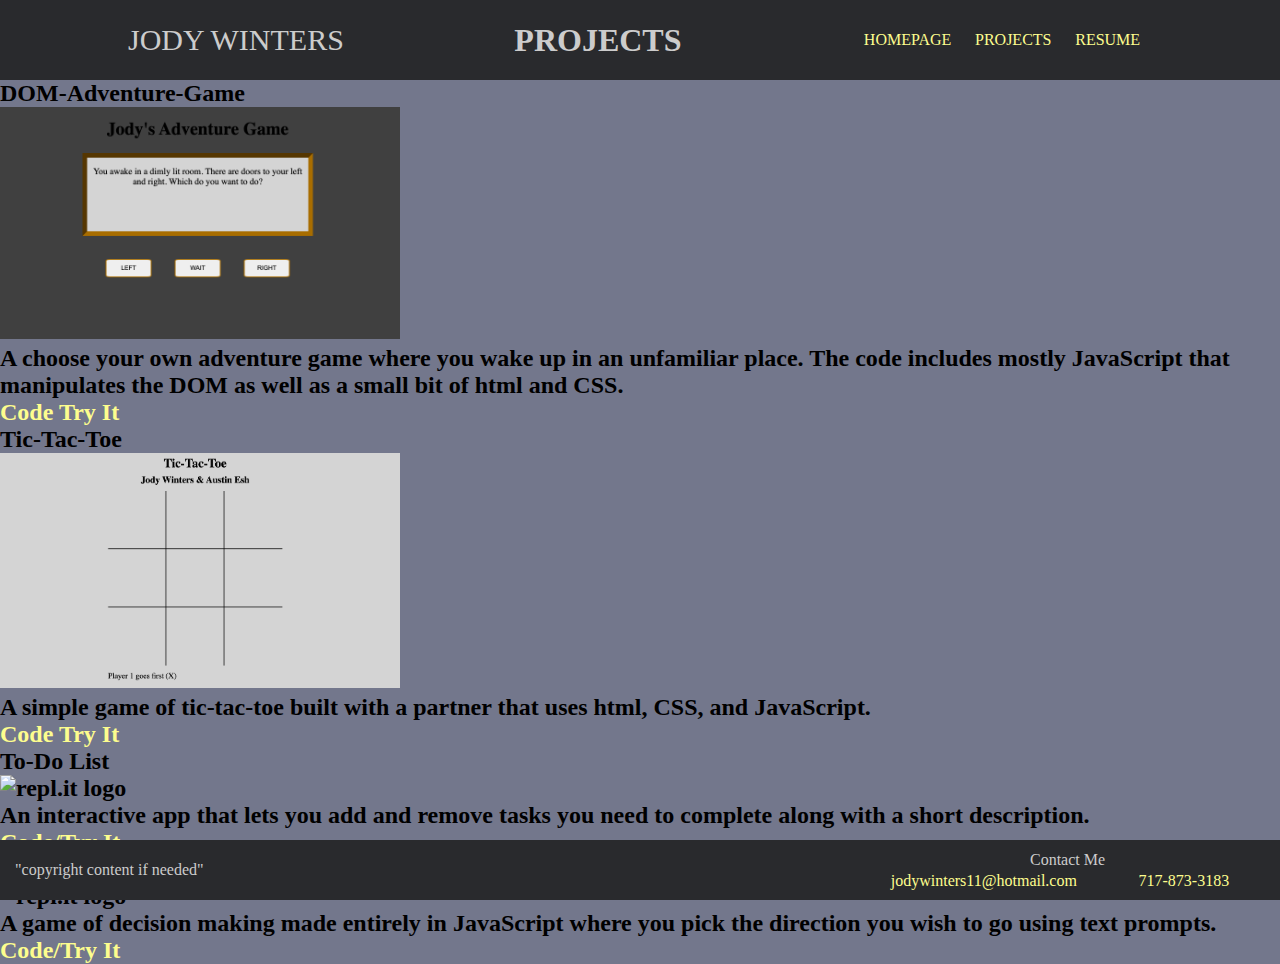
==== projects.html @ e2728ff3 "Adding css pages for project and homepage html's" ====
<!DOCTYPE html>
<html lang="en" dir="ltr">
  <head>
    <meta charset="utf-8">
    <title>Portfolio</title>
    <link rel="stylesheet" href="header-footer.css">
    <link rel="stylesheet" href="projects.css">
  </head>
  <body>
    <header>
      <p>Jody Winters</p>
      <h1>Projects</h1>
      <nav>
        <ul>
          <li><a href="index.html">Homepage</a></li>
          <li><a href="projects.html">Projects</a></li>
          <li><a href="resume.html">Resume</a></li>
        </ul>
      </nav>
    </header>
    <section>
      <h2>DOM-Adventure-Game<h2>
      <figure>
        <img alt="A picture of my dom-adventure game" width=400px src="images/dom-adventure.png">
        <figcaption>A choose your own adventure game where you wake up in an unfamiliar place. The code includes mostly JavaScript that manipulates the DOM as well as a small bit of html and CSS.</figcaption>
      </figure>
      <a href="https://github.com/JodyWinters/dom-adventure-game">Code</a>
      <a href="https://jodywinters.github.io/dom-adventure-game/index.html">Try It</a>
    </section>

    <section>
      <h2>Tic-Tac-Toe<h2>
      <figure>
        <img alt="A picture of my tic-tac-toe game" width=400px src="images/tic-tac-toe.png">
        <figcaption>A simple game of tic-tac-toe built with a partner that uses html, CSS, and JavaScript.</figcaption>
      </figure>
      <a href="https://github.com/JodyWinters/tic-tac-toe">Code</a>
      <a href="https://jodywinters.github.io/tic-tac-toe/">Try It</a>
    </section>

    <section>
      <h2>To-Do List<h2>
      <figure>
        <img alt="repl.it logo" src="https://via.placeholder.com/300">
        <figcaption>An interactive app that lets you add and remove tasks you need to complete along with a short description.</figcaption>
      </figure>
      <a href="https://repl.it/@JodyWinters/To-Do-List-Manager#index.js">Code/Try It</a>
    </section>

    <section>
      <h2>Choose Your Own Adventure<h2>
      <figure>
        <img alt="repl.it logo" src="https://via.placeholder.com/300">
        <figcaption>A game of decision making made entirely in JavaScript where you pick the direction you wish to go using text prompts.</figcaption>
      </figure>
      <a href="https://repl.it/@JodyWinters/Choose-Your-Own-Adventure#index.js">Code/Try It</a>
    </section>


    <footer>
      <p>"copyright content if needed"</p>
      <div class="contactLinks">
        <p>Contact Me</p>
        <nav>
          <a href="mailto:jodywinters11@hotmail.com">jodywinters11@hotmail.com</a>
          <a href="tel:+7178733183">717-873-3183</a>
        </nav>
        </div>
    </footer>

  </body>
</html>
---- header-footer.css ----
* {
  padding: 0;
  margin: 0;
  box-sizing: border-box;
}

header {
  display: flex;
  flex-direction: column;
  align-items: center;
  background: #292a2d;
  position: sticky;
  top: -0.5px;
  text-transform: uppercase;
}

h1 {
  color: #cccccc;
}
ul {
  display: flex;
  list-style: none;
  justify-content: space-around;
  width: 500px;
}

header p {
  font-size: 30px;
  color: #cccccc;
}

a {
  text-decoration: none;
  color: #fdfd8e;
}

footer {
  background: #292a2d;
  width: 100vw;
  display: flex;
  justify-content: space-between;
  align-items: center;
  position: fixed;
  bottom: 0;
  height: 60px;
}

footer div {
  display: flex;
  flex-direction: column;
  align-items: center;
  margin-right: 20px;
}

footer p {
  margin-left: 15px;
  color: #cccccc;
}

nav p {
  color: #cccccc;
}

div nav {
  display: flex;
  flex-direction: column;
  align-items: center;
}

footer nav a {
  margin-top: 3px;
}

@media (min-width:600px) {
  footer nav {
    flex-direction: row;
    width: 400px;
    justify-content: space-around;
  }
}

@media (min-width: 900px) {
  header {
    flex-direction: row;
    justify-content: space-between;
    height: 80px;
    padding-right: 10vw;
    padding-left: 10vw;
  }

  ul {
    width: 300px;
  }
}
---- projects.css ----
body {
  background: #73778c;
}
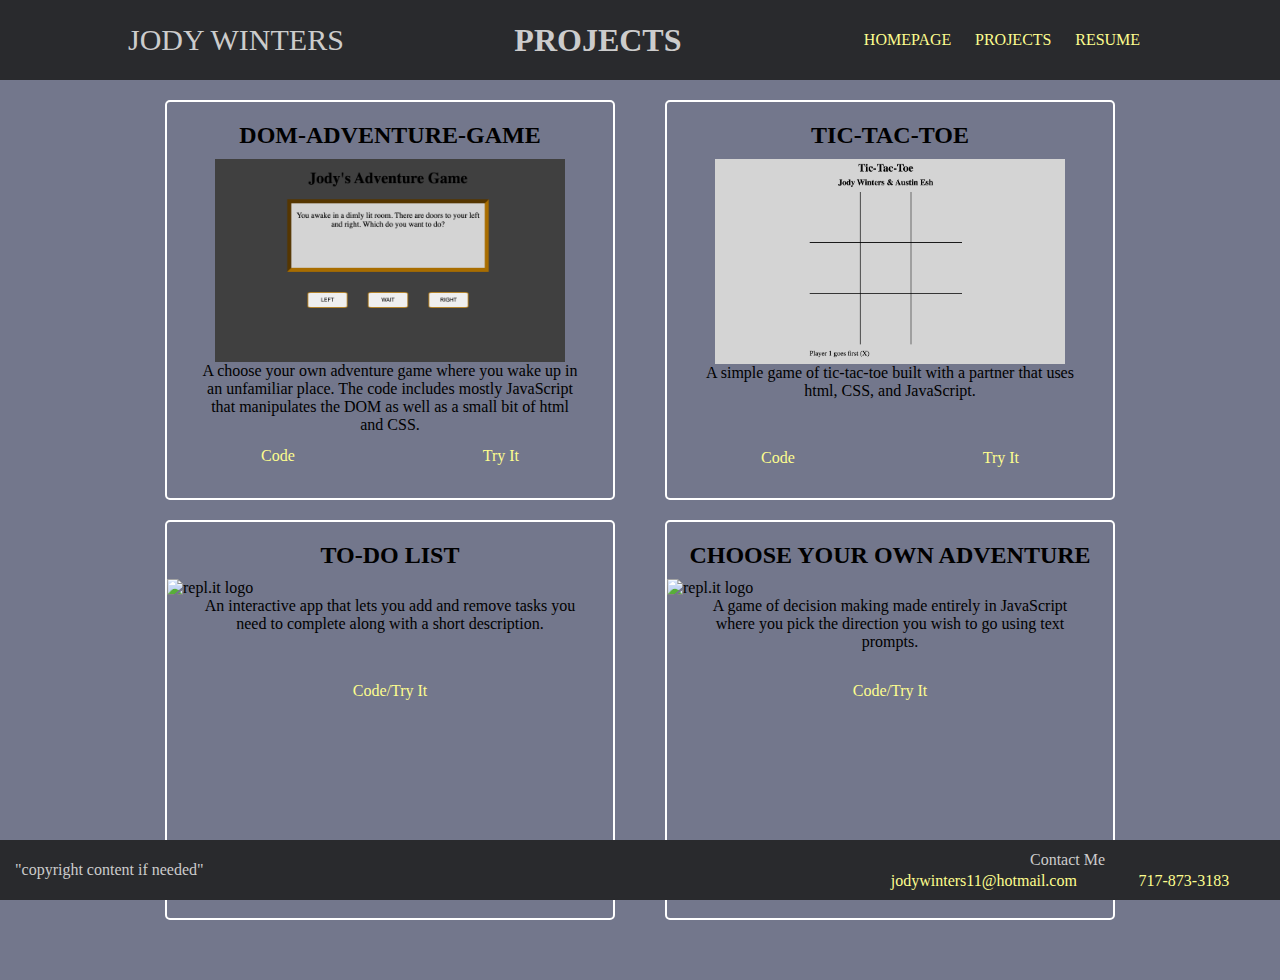
==== commit 9ebbc223: "Changes to layout for homepage and project page" ====
--- a/projects.html
+++ b/projects.html
@@ -18,43 +18,51 @@
         </ul>
       </nav>
     </header>
-    <section>
-      <h2>DOM-Adventure-Game<h2>
-      <figure>
-        <img alt="A picture of my dom-adventure game" width=400px src="images/dom-adventure.png">
-        <figcaption>A choose your own adventure game where you wake up in an unfamiliar place. The code includes mostly JavaScript that manipulates the DOM as well as a small bit of html and CSS.</figcaption>
-      </figure>
-      <a href="https://github.com/JodyWinters/dom-adventure-game">Code</a>
-      <a href="https://jodywinters.github.io/dom-adventure-game/index.html">Try It</a>
-    </section>
+    <div>
+      <section>
+        <h2>DOM-Adventure-Game</h2>
+        <figure>
+          <img alt="A picture of my dom-adventure game" width=350px src="images/dom-adventure.png">
+          <figcaption>A choose your own adventure game where you wake up in an unfamiliar place. The code includes mostly JavaScript that manipulates the DOM as well as a small bit of html and CSS.</figcaption>
+        </figure>
+        <nav class="projectLink">
+          <a href="https://github.com/JodyWinters/dom-adventure-game">Code</a>
+          <a href="https://jodywinters.github.io/dom-adventure-game/index.html">Try It</a>
+        </nav>
+      </section>
 
-    <section>
-      <h2>Tic-Tac-Toe<h2>
-      <figure>
-        <img alt="A picture of my tic-tac-toe game" width=400px src="images/tic-tac-toe.png">
-        <figcaption>A simple game of tic-tac-toe built with a partner that uses html, CSS, and JavaScript.</figcaption>
-      </figure>
-      <a href="https://github.com/JodyWinters/tic-tac-toe">Code</a>
-      <a href="https://jodywinters.github.io/tic-tac-toe/">Try It</a>
-    </section>
+      <section>
+        <h2>Tic-Tac-Toe</h2>
+        <figure>
+          <img alt="A picture of my tic-tac-toe game" width=350px src="images/tic-tac-toe.png">
+          <figcaption>A simple game of tic-tac-toe built with a partner that uses html, CSS, and JavaScript.</figcaption>
+        </figure>
+        <nav class="projectLink">
+          <a href="https://github.com/JodyWinters/tic-tac-toe">Code</a>
+          <a href="https://jodywinters.github.io/tic-tac-toe/">Try It</a>
+        </nav>
+      </section>
+    </div>
 
-    <section>
-      <h2>To-Do List<h2>
-      <figure>
-        <img alt="repl.it logo" src="https://via.placeholder.com/300">
-        <figcaption>An interactive app that lets you add and remove tasks you need to complete along with a short description.</figcaption>
-      </figure>
-      <a href="https://repl.it/@JodyWinters/To-Do-List-Manager#index.js">Code/Try It</a>
-    </section>
+    <div>
+      <section>
+        <h2>To-Do List</h2>
+        <figure>
+          <img alt="repl.it logo" src="https://via.placeholder.com/300x200">
+          <figcaption>An interactive app that lets you add and remove tasks you need to complete along with a short description.</figcaption>
+        </figure>
+        <a href="https://repl.it/@JodyWinters/To-Do-List-Manager#index.js">Code/Try It</a>
+      </section>
 
-    <section>
-      <h2>Choose Your Own Adventure<h2>
-      <figure>
-        <img alt="repl.it logo" src="https://via.placeholder.com/300">
-        <figcaption>A game of decision making made entirely in JavaScript where you pick the direction you wish to go using text prompts.</figcaption>
-      </figure>
-      <a href="https://repl.it/@JodyWinters/Choose-Your-Own-Adventure#index.js">Code/Try It</a>
-    </section>
+      <section>
+        <h2>Choose Your Own Adventure</h2>
+        <figure>
+          <img alt="repl.it logo" src="https://via.placeholder.com/300x200">
+          <figcaption>A game of decision making made entirely in JavaScript where you pick the direction you wish to go using text prompts.</figcaption>
+        </figure>
+        <a href="https://repl.it/@JodyWinters/Choose-Your-Own-Adventure#index.js">Code/Try It</a>
+      </section>
+    </div>
 
 
     <footer>
--- a/header-footer.css
+++ b/header-footer.css
@@ -2,6 +2,10 @@
   padding: 0;
   margin: 0;
   box-sizing: border-box;
+}
+
+body {
+  padding-bottom: 60px;
 }
 
 header {
--- a/projects.css
+++ b/projects.css
@@ -1,3 +1,60 @@
 body {
   background: #73778c;
 }
+
+div {
+  display: flex;
+  flex-direction: column;
+  align-items: center;
+}
+
+img {
+  margin-top: 5px;
+  display: block;
+  margin-left: auto;
+  margin-right: auto;
+}
+
+section {
+  width: 400px;
+  border: 2px solid white;
+  border-radius: 5px;
+  height: 400px;
+  width: 450px;
+  margin-top: 20px;
+}
+
+h2 {
+  text-align: center;
+  margin-top: 20px;
+  margin-bottom: 10px;
+  text-transform: uppercase;
+}
+.projectLink {
+  display: flex;
+  flex-direction: row;
+  justify-content: space-around;
+}
+
+figure+a {
+  display: block;
+  text-align: center;
+}
+
+figcaption {
+  width: 375px;
+  height: 85px;
+  text-align: center;
+  margin-right: auto;
+  margin-left: auto;
+}
+
+@media (min-width: 900px) {
+  div {
+    flex-direction: row;
+    justify-content: space-around;
+    max-width: 1000px;
+    margin-right: auto;
+    margin-left: auto;
+  }
+}
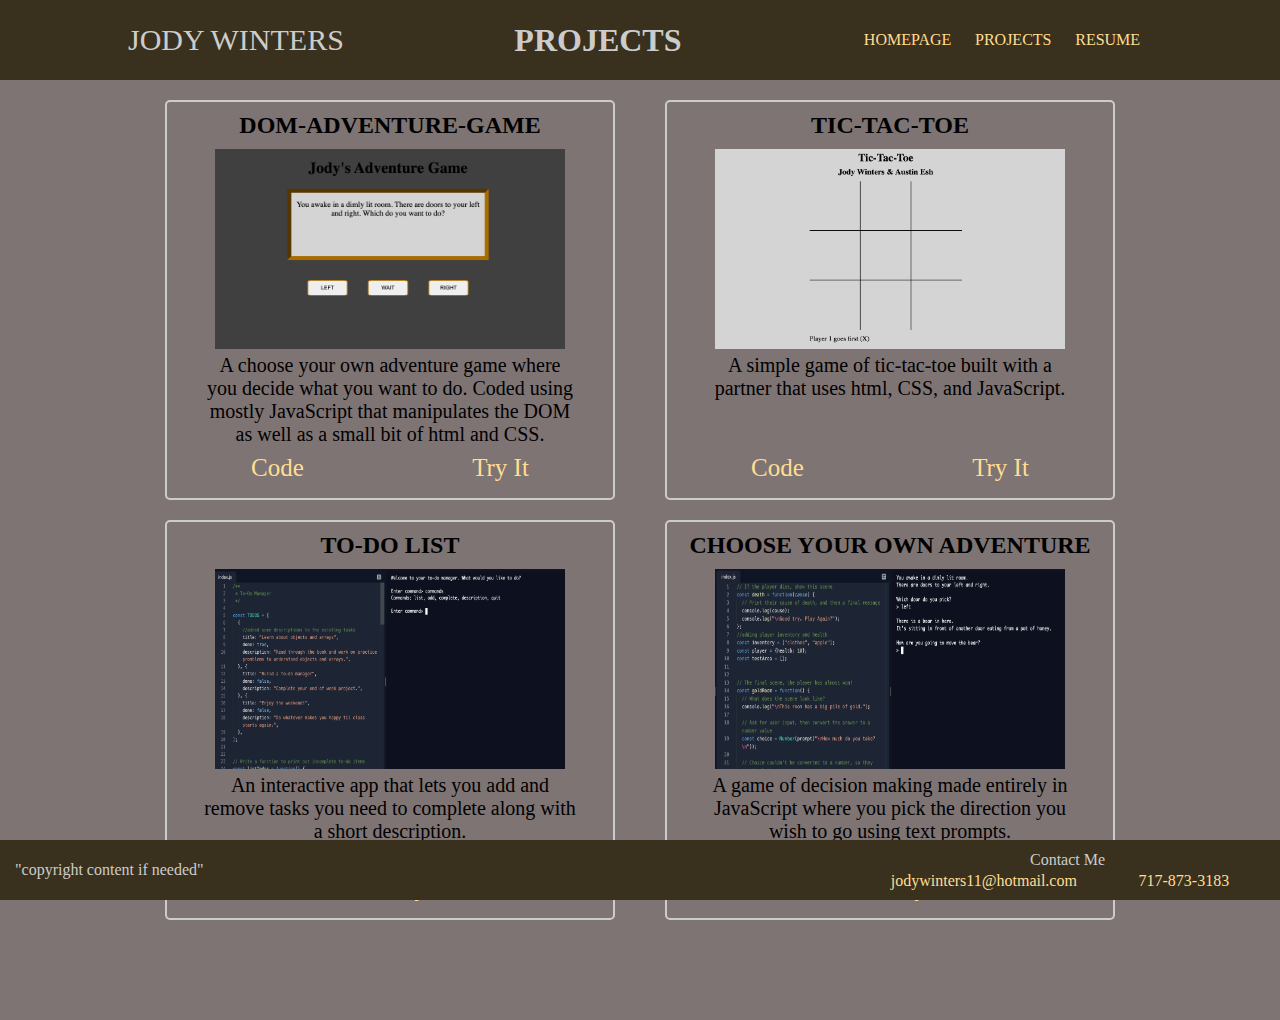
==== commit 9f76886c: "Changed some text sizes and spacing" ====
--- a/projects.html
+++ b/projects.html
@@ -22,8 +22,8 @@
       <section>
         <h2>DOM-Adventure-Game</h2>
         <figure>
-          <img alt="A picture of my dom-adventure game" width=350px src="images/dom-adventure.png">
-          <figcaption>A choose your own adventure game where you wake up in an unfamiliar place. The code includes mostly JavaScript that manipulates the DOM as well as a small bit of html and CSS.</figcaption>
+          <img alt="A picture of my dom-adventure game" src="images/dom-adventure.png">
+          <figcaption>A choose your own adventure game where you decide what you want to do. Coded using mostly JavaScript that manipulates the DOM as well as a small bit of html and CSS.</figcaption>
         </figure>
         <nav class="projectLink">
           <a href="https://github.com/JodyWinters/dom-adventure-game">Code</a>
@@ -34,7 +34,7 @@
       <section>
         <h2>Tic-Tac-Toe</h2>
         <figure>
-          <img alt="A picture of my tic-tac-toe game" width=350px src="images/tic-tac-toe.png">
+          <img alt="A picture of my tic-tac-toe game" src="images/tic-tac-toe.png">
           <figcaption>A simple game of tic-tac-toe built with a partner that uses html, CSS, and JavaScript.</figcaption>
         </figure>
         <nav class="projectLink">
@@ -48,7 +48,7 @@
       <section>
         <h2>To-Do List</h2>
         <figure>
-          <img alt="repl.it logo" src="https://via.placeholder.com/300x200">
+          <img alt="repl.it logo" src="images/to-do-list.png">
           <figcaption>An interactive app that lets you add and remove tasks you need to complete along with a short description.</figcaption>
         </figure>
         <a href="https://repl.it/@JodyWinters/To-Do-List-Manager#index.js">Code/Try It</a>
@@ -57,7 +57,7 @@
       <section>
         <h2>Choose Your Own Adventure</h2>
         <figure>
-          <img alt="repl.it logo" src="https://via.placeholder.com/300x200">
+          <img alt="repl.it logo" src="images/text-adventure.png">
           <figcaption>A game of decision making made entirely in JavaScript where you pick the direction you wish to go using text prompts.</figcaption>
         </figure>
         <a href="https://repl.it/@JodyWinters/Choose-Your-Own-Adventure#index.js">Code/Try It</a>
--- a/header-footer.css
+++ b/header-footer.css
@@ -5,23 +5,26 @@
 }
 
 body {
-  padding-bottom: 60px;
+  padding-bottom: 100px;
 }
 
 header {
   display: flex;
   flex-direction: column;
   align-items: center;
-  background: #292a2d;
+  background: #39311d;
   position: sticky;
   top: -0.5px;
   text-transform: uppercase;
+  height: 100px;
+  z-index: 1;
 }
 
 h1 {
   color: #cccccc;
 }
-ul {
+
+nav ul {
   display: flex;
   list-style: none;
   justify-content: space-around;
@@ -35,11 +38,11 @@
 
 a {
   text-decoration: none;
-  color: #fdfd8e;
+  color: #ffdd93;
 }
 
 footer {
-  background: #292a2d;
+  background: #39311d;
   width: 100vw;
   display: flex;
   justify-content: space-between;
@@ -47,6 +50,7 @@
   position: fixed;
   bottom: 0;
   height: 60px;
+  z-index: 1;
 }
 
 footer div {
@@ -92,7 +96,7 @@
     padding-left: 10vw;
   }
 
-  ul {
+  nav ul {
     width: 300px;
   }
 }
--- a/projects.css
+++ b/projects.css
@@ -1,5 +1,5 @@
 body {
-  background: #73778c;
+  background: #7e7474;
 }
 
 div {
@@ -13,11 +13,13 @@
   display: block;
   margin-left: auto;
   margin-right: auto;
+  width: 350px;
+  height: 200px;
 }
 
 section {
   width: 400px;
-  border: 2px solid white;
+  border: 2px solid #ccc;
   border-radius: 5px;
   height: 400px;
   width: 450px;
@@ -26,7 +28,7 @@
 
 h2 {
   text-align: center;
-  margin-top: 20px;
+  margin-top: 10px;
   margin-bottom: 10px;
   text-transform: uppercase;
 }
@@ -34,19 +36,23 @@
   display: flex;
   flex-direction: row;
   justify-content: space-around;
+  font-size: 25px;
 }
 
 figure+a {
   display: block;
   text-align: center;
+  font-size: 25px;
 }
 
 figcaption {
   width: 375px;
-  height: 85px;
+  height: 100px;
   text-align: center;
+  margin-top: 5px;
   margin-right: auto;
   margin-left: auto;
+  font-size: 20px;
 }
 
 @media (min-width: 900px) {
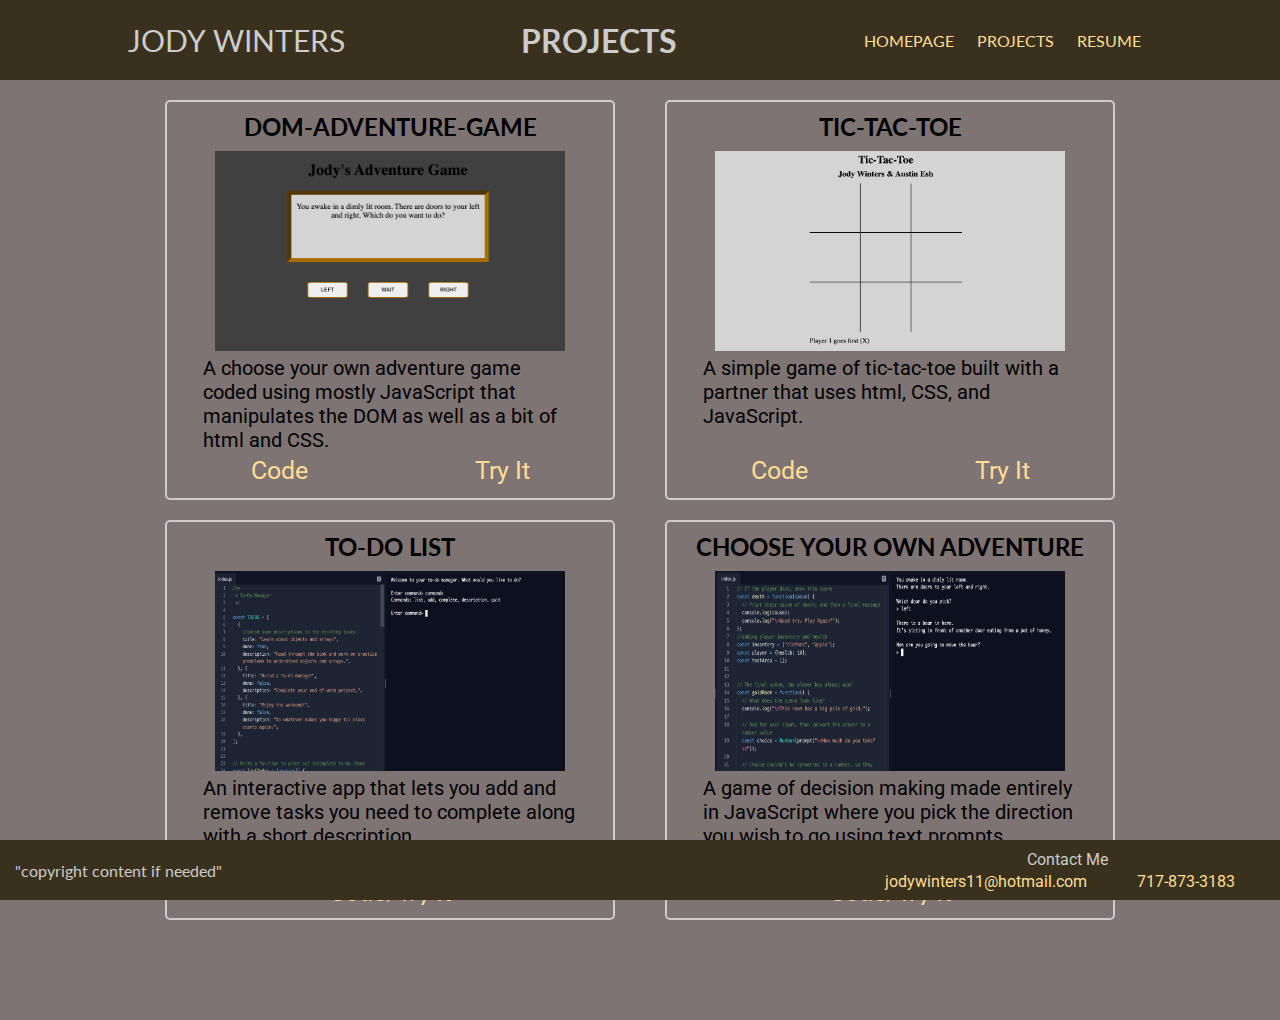
==== commit 1ecf5c2e: "Changed font-families for website and made some text clearer" ====
--- a/projects.html
+++ b/projects.html
@@ -5,6 +5,8 @@
     <title>Portfolio</title>
     <link rel="stylesheet" href="header-footer.css">
     <link rel="stylesheet" href="projects.css">
+    <link href="https://fonts.googleapis.com/css2?family=Lato:ital,wght@0,400;0,700;1,400&display=swap" rel="stylesheet">
+    <link href="https://fonts.googleapis.com/css2?family=Roboto:ital,wght@0,400;0,700;1,400&display=swap" rel="stylesheet">
   </head>
   <body>
     <header>
@@ -23,11 +25,11 @@
         <h2>DOM-Adventure-Game</h2>
         <figure>
           <img alt="A picture of my dom-adventure game" src="images/dom-adventure.png">
-          <figcaption>A choose your own adventure game where you decide what you want to do. Coded using mostly JavaScript that manipulates the DOM as well as a small bit of html and CSS.</figcaption>
+          <figcaption>A choose your own adventure game coded using mostly JavaScript that manipulates the DOM as well as a bit of html and CSS.</figcaption>
         </figure>
         <nav class="projectLink">
-          <a href="https://github.com/JodyWinters/dom-adventure-game">Code</a>
-          <a href="https://jodywinters.github.io/dom-adventure-game/index.html">Try It</a>
+          <a target="_blank" href="https://github.com/JodyWinters/dom-adventure-game">Code</a>
+          <a target="_blank" href="https://jodywinters.github.io/dom-adventure-game/index.html">Try It</a>
         </nav>
       </section>
 
@@ -38,8 +40,8 @@
           <figcaption>A simple game of tic-tac-toe built with a partner that uses html, CSS, and JavaScript.</figcaption>
         </figure>
         <nav class="projectLink">
-          <a href="https://github.com/JodyWinters/tic-tac-toe">Code</a>
-          <a href="https://jodywinters.github.io/tic-tac-toe/">Try It</a>
+          <a target="_blank" href="https://github.com/JodyWinters/tic-tac-toe">Code</a>
+          <a target="_blank" href="https://jodywinters.github.io/tic-tac-toe/">Try It</a>
         </nav>
       </section>
     </div>
@@ -51,7 +53,7 @@
           <img alt="repl.it logo" src="images/to-do-list.png">
           <figcaption>An interactive app that lets you add and remove tasks you need to complete along with a short description.</figcaption>
         </figure>
-        <a href="https://repl.it/@JodyWinters/To-Do-List-Manager#index.js">Code/Try It</a>
+        <a target="_blank" href="https://repl.it/@JodyWinters/To-Do-List-Manager#index.js">Code/Try It</a>
       </section>
 
       <section>
@@ -60,7 +62,7 @@
           <img alt="repl.it logo" src="images/text-adventure.png">
           <figcaption>A game of decision making made entirely in JavaScript where you pick the direction you wish to go using text prompts.</figcaption>
         </figure>
-        <a href="https://repl.it/@JodyWinters/Choose-Your-Own-Adventure#index.js">Code/Try It</a>
+        <a target="_blank" href="https://repl.it/@JodyWinters/Choose-Your-Own-Adventure#index.js">Code/Try It</a>
       </section>
     </div>
 
@@ -70,8 +72,8 @@
       <div class="contactLinks">
         <p>Contact Me</p>
         <nav>
-          <a href="mailto:jodywinters11@hotmail.com">jodywinters11@hotmail.com</a>
-          <a href="tel:+7178733183">717-873-3183</a>
+          <a target="_blank" href="mailto:jodywinters11@hotmail.com">jodywinters11@hotmail.com</a>
+          <a target="_blank" href="tel:+7178733183">717-873-3183</a>
         </nav>
         </div>
     </footer>
--- a/header-footer.css
+++ b/header-footer.css
@@ -18,6 +18,7 @@
   text-transform: uppercase;
   height: 100px;
   z-index: 1;
+  font-family: 'Lato';
 }
 
 h1 {
@@ -41,6 +42,10 @@
   color: #ffdd93;
 }
 
+a:hover {
+  color: #bf5462;
+}
+
 footer {
   background: #39311d;
   width: 100vw;
@@ -51,6 +56,7 @@
   bottom: 0;
   height: 60px;
   z-index: 1;
+  font-family: 'Lato';
 }
 
 footer div {
--- a/projects.css
+++ b/projects.css
@@ -6,6 +6,7 @@
   display: flex;
   flex-direction: column;
   align-items: center;
+  font-family: 'Roboto';
 }
 
 img {
@@ -31,6 +32,7 @@
   margin-top: 10px;
   margin-bottom: 10px;
   text-transform: uppercase;
+  font-family: 'Lato';
 }
 .projectLink {
   display: flex;
@@ -43,12 +45,12 @@
   display: block;
   text-align: center;
   font-size: 25px;
+  font-family: 'Lato';
 }
 
 figcaption {
   width: 375px;
   height: 100px;
-  text-align: center;
   margin-top: 5px;
   margin-right: auto;
   margin-left: auto;
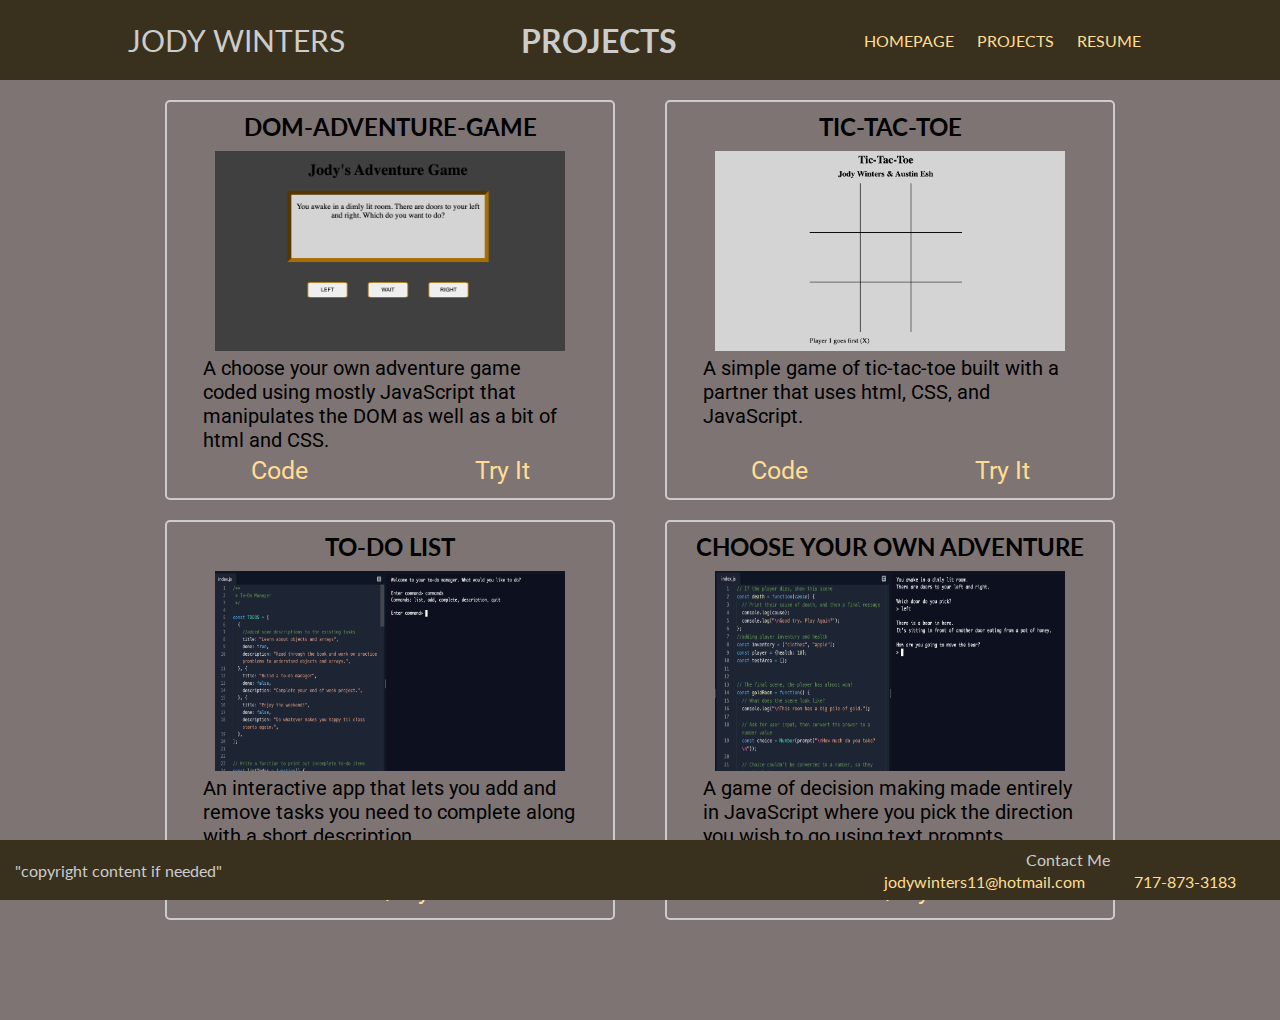
==== commit 18c7ea56: "Fixed problem with div selectors" ====
--- a/projects.html
+++ b/projects.html
@@ -20,7 +20,7 @@
         </ul>
       </nav>
     </header>
-    <div>
+    <div class="projectCouples">
       <section>
         <h2>DOM-Adventure-Game</h2>
         <figure>
@@ -46,7 +46,7 @@
       </section>
     </div>
 
-    <div>
+    <div class="projectCouples">
       <section>
         <h2>To-Do List</h2>
         <figure>
--- a/projects.css
+++ b/projects.css
@@ -2,7 +2,7 @@
   background: #7e7474;
 }
 
-div {
+.projectCouples {
   display: flex;
   flex-direction: column;
   align-items: center;
@@ -45,7 +45,7 @@
   display: block;
   text-align: center;
   font-size: 25px;
-  font-family: 'Lato';
+
 }
 
 figcaption {
@@ -58,7 +58,7 @@
 }
 
 @media (min-width: 900px) {
-  div {
+  .projectCouples {
     flex-direction: row;
     justify-content: space-around;
     max-width: 1000px;
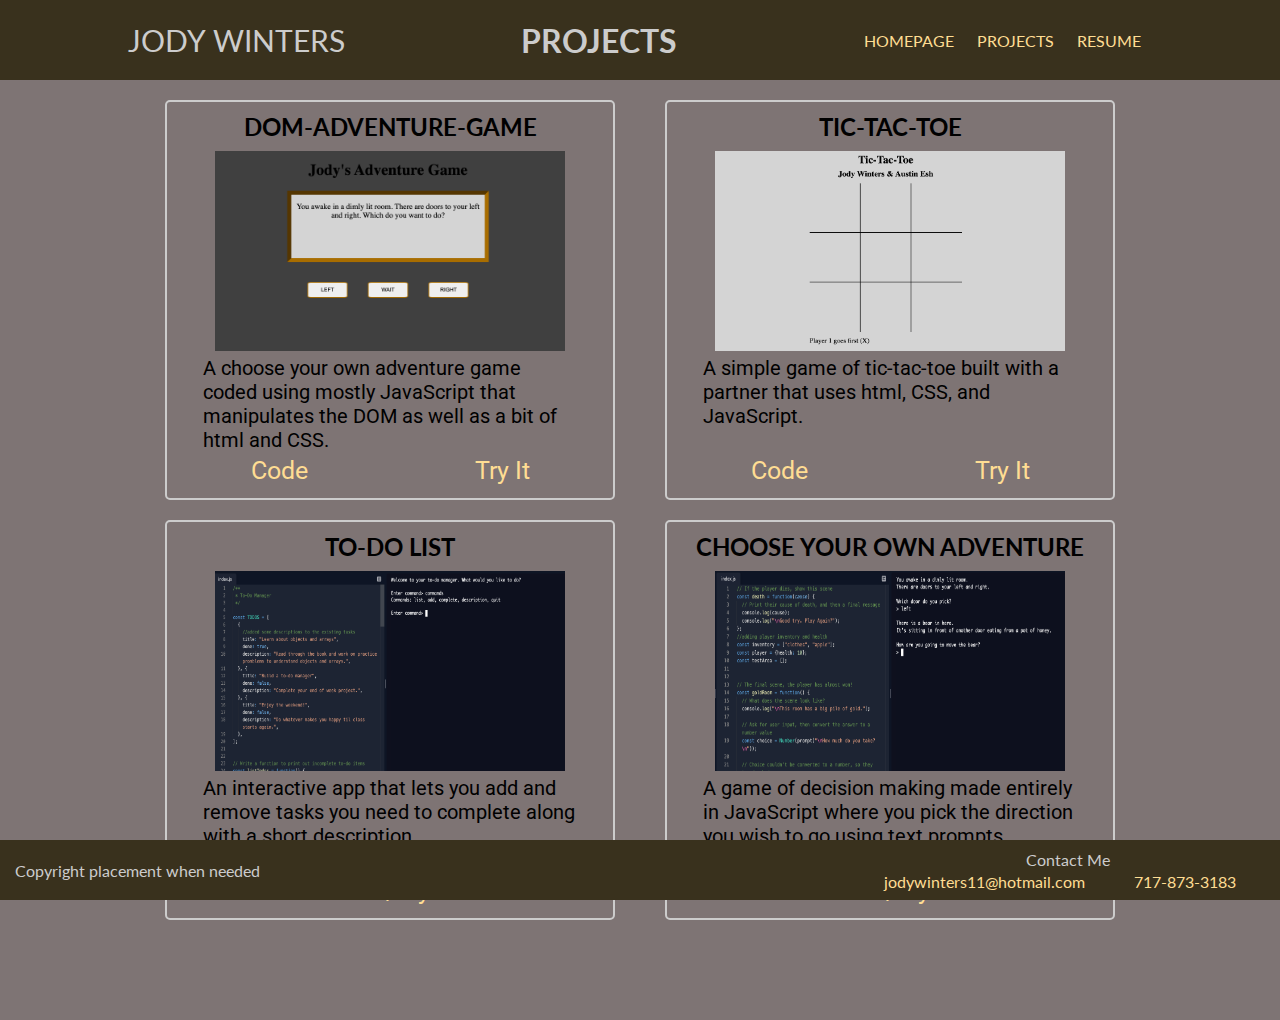
==== commit 0117cf55: "Changed text for copyright section" ====
--- a/projects.html
+++ b/projects.html
@@ -68,7 +68,7 @@
 
 
     <footer>
-      <p>"copyright content if needed"</p>
+      <p>Copyright placement when needed</p>
       <div class="contactLinks">
         <p>Contact Me</p>
         <nav>
